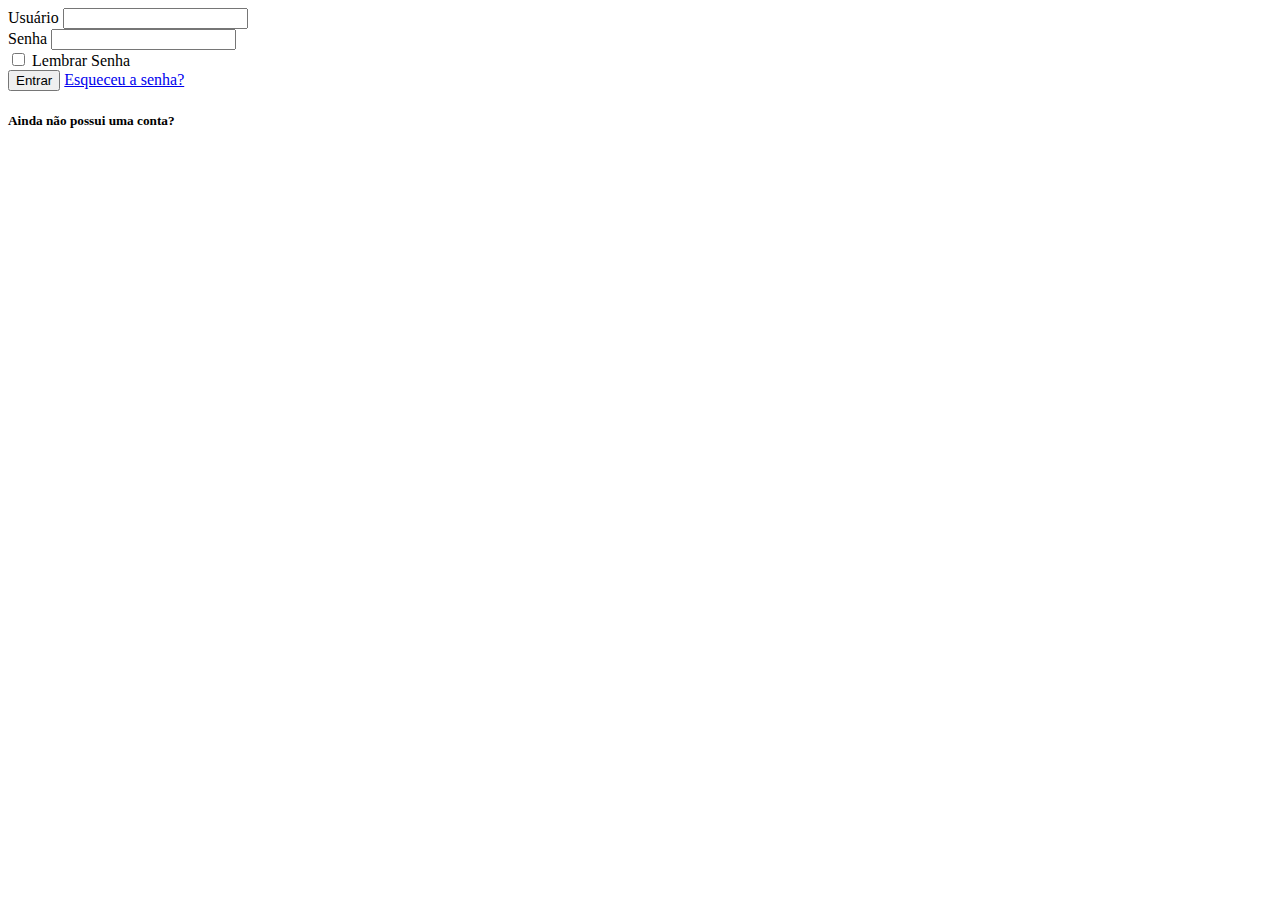
==== pages/login/login.html @ e2efd779 "mudanças na estrutura do projeto" ====
<!DOCTYPE html>
<html>
<head>
    <meta charset="utf-8" />
    <meta http-equiv="X-UA-Compatible" content="IE=edge">
    <title>Página Inicial</title>
    <meta name="viewport" content="width=device-width, initial-scale=1">

    <!-- Stylesheets -->
    <link rel="stylesheet" type="text/css" href="frameworks/bootstrap/css/bootstrap.min.css">
    <link rel="stylesheet" type="text/css" href="frameworks/bootstrap/css/bootstrap-grid.min.css">
    <link rel="stylesheet" type="text/css" media="screen" href="assets/css/global.css" />
    <link rel="stylesheet" type="text/css" media="screen" href="assets/css/index.css" />

    <!-- Script -->
    <script src="frameworks/jQuery/jquery-3.3.1.min.js"></script>
    <script src="frameworks/bootstrap/js/bootstrap.min.js"></script>
    <script src="assets/js/global.js"></script>
</head>
<body>

    <div class="container">
        <div class="row">
            <div class="col-sm-12 col-md-4"></div>
            <div class="col-sm-12 col-md-4">
                <center>
                    <div class="logo bg-primary"></div>
                </center>
                <div class="card">
                    <div class="card-body">
                        <form>
                            <div class="form-group">
                                <label for="user">Usuário</label>
                                <input type="email" class="form-control" id="user" aria-describedby="emailHelp">
                            </div>
                            <div class="form-group">
                                <label for="password">Senha</label>
                                <input type="password" class="form-control" id="exampleInputPassword1">
                            </div>
                            <div class="form-group form-check">
                                <input type="checkbox" class="form-check-input" id="exampleCheck1">
                                <label class="form-check-label" for="exampleCheck1">
                                    Lembrar Senha
                                </label>
                            </div>
                            <button type="submit" class="btn btn-primary text-rig">Entrar</button>
                            <a class="forgot-password" href="#">Esqueceu a senha?</a>
                        </form>
                    </div>
                    <div class="card-footer text-center register-button">
                        <h5>Ainda não possui uma conta?</h5>
                    </div>
                </div>
            </div>
            <div class="col-sm-12 col-md-4"></div>
        </div>
    </div>

</body>
</html>
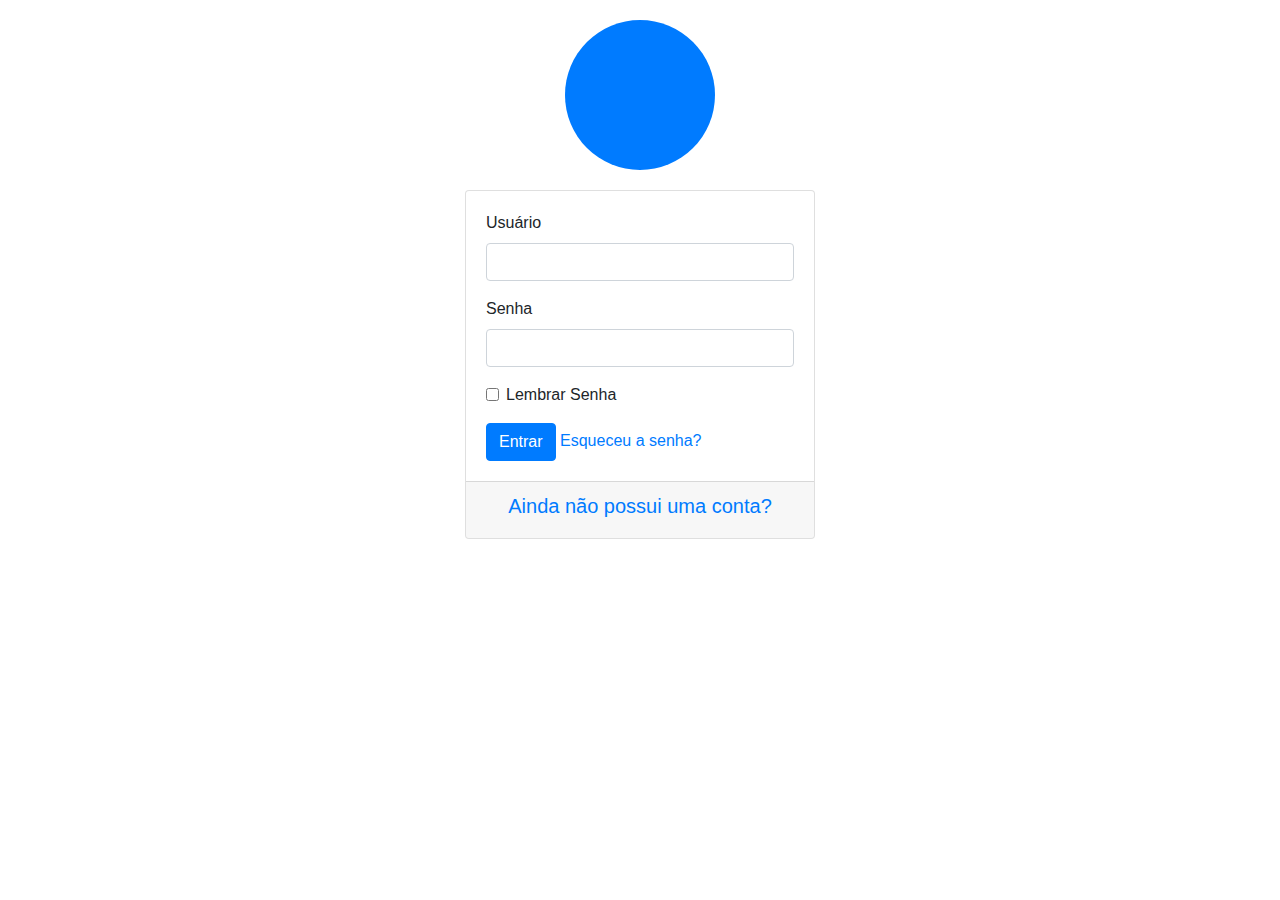
==== commit e6e26a32: "correções" ====
--- a/pages/login/login.html
+++ b/pages/login/login.html
@@ -3,19 +3,19 @@
 <head>
     <meta charset="utf-8" />
     <meta http-equiv="X-UA-Compatible" content="IE=edge">
-    <title>Página Inicial</title>
+    <title>Login</title>
     <meta name="viewport" content="width=device-width, initial-scale=1">
 
     <!-- Stylesheets -->
-    <link rel="stylesheet" type="text/css" href="frameworks/bootstrap/css/bootstrap.min.css">
-    <link rel="stylesheet" type="text/css" href="frameworks/bootstrap/css/bootstrap-grid.min.css">
-    <link rel="stylesheet" type="text/css" media="screen" href="assets/css/global.css" />
-    <link rel="stylesheet" type="text/css" media="screen" href="assets/css/index.css" />
+    <link rel="stylesheet" type="text/css" href="../../frameworks/bootstrap/css/bootstrap.min.css">
+    <link rel="stylesheet" type="text/css" href="../../frameworks/bootstrap/css/bootstrap-grid.min.css">
+    <link rel="stylesheet" type="text/css" media="screen" href="../../assets/css/global.css" />
+    <link rel="stylesheet" type="text/css" media="screen" href="login.css" />
 
     <!-- Script -->
-    <script src="frameworks/jQuery/jquery-3.3.1.min.js"></script>
-    <script src="frameworks/bootstrap/js/bootstrap.min.js"></script>
-    <script src="assets/js/global.js"></script>
+    <script src="../../frameworks/jQuery/jquery-3.3.1.min.js"></script>
+    <script src="../../frameworks/bootstrap/js/bootstrap.min.js"></script>
+    <script src="../../assets/js/global.js"></script>
 </head>
 <body>
 
@@ -47,9 +47,11 @@
                             <a class="forgot-password" href="#">Esqueceu a senha?</a>
                         </form>
                     </div>
-                    <div class="card-footer text-center register-button">
-                        <h5>Ainda não possui uma conta?</h5>
-                    </div>
+                    <a href="../register/register.html">
+                        <div class="card-footer text-center register-button">
+                            <h5>Ainda não possui uma conta?</h5>
+                        </div>
+                    </a>
                 </div>
             </div>
             <div class="col-sm-12 col-md-4"></div>
--- a/assets/css/global.css
+++ b/assets/css/global.css
@@ -0,0 +1,6 @@
+.logo{
+    width: 150px;
+    height: 150px;
+    border-radius: 50%;
+    margin: 20px 0;
+}--- a/pages/login/login.css
+++ b/pages/login/login.css
@@ -0,0 +1,7 @@
+.forgot-password{
+    text-align: right;
+}
+
+.register-button{
+    cursor: pointer;
+}